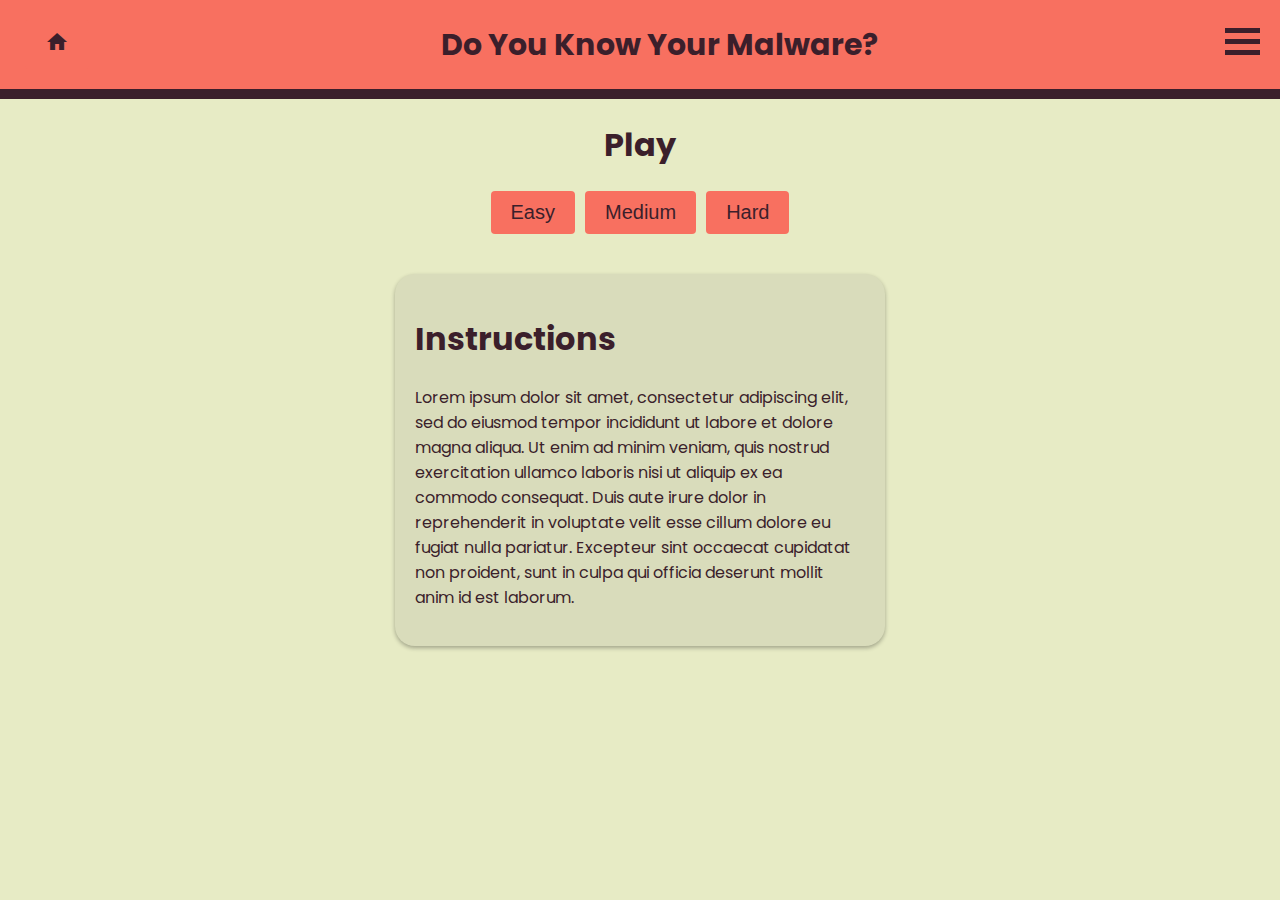
==== index.html @ 303071a8 "Created javascript file with questions" ====
<!DOCTYPE html>
<html>
    <head>
        <meta name="viewport" content="width=device-width, initial-scale=1.0">
        <title>CPSC 329 Project</title>
        <link rel="stylesheet" href="style.css">
	<link rel="stylesheet" href="https://fonts.googleapis.com/icon?family=Material+Icons">
    </head>
    <body>
	<div class="header">
	    <div class="homebutton">
		<a href="./">
		<button class="button"><i class="material-icons">home</i></button>
		</a>
	    </div>
	    <header id="masthead" class="site-header" role="banner">
		<h1>Do You Know Your Malware?</h1>
	    </header>
	    <div class="dropdown">
		<div class="menucontainer">
		    <div class="bar"></div>
		    <div class="bar"></div>
		    <div class="bar"></div>
		</div>
		<div class="dropdowncontent">
		    <a href="./">Play</a>
		    <a href="learn.html">Learn</a>
		    <a href="about.html">About</a>
		</div>
	    </div>
	</div>
	<div class="body">
		<div id="beforeQuiz" class = "block">
	    	<div class="title">
				<h1>Play</h1>
	    	</div>
			<div id="highscore" class="score"></div>
	    	<div class="buttons">
	    		<button id="easy" class="button">Easy</button>
	    		<button id="medium" class="button">Medium</button>
	    		<button id="hard" class="button">Hard</button>
	    	</div>
	    	<div class="container">
	    		<h1>Instructions</h1>
	    		<p>Lorem ipsum dolor sit amet, consectetur adipiscing elit, 
sed do eiusmod tempor incididunt ut labore et dolore magna aliqua. 
Ut enim ad minim veniam, quis nostrud exercitation ullamco laboris 
nisi ut aliquip ex ea commodo consequat. Duis aute irure dolor in 
reprehenderit in voluptate velit esse cillum dolore eu fugiat nulla 
pariatur. Excepteur sint occaecat cupidatat non proident, sunt in culpa 
qui officia deserunt mollit anim id est laborum.</p>
			</div>
		</div>
		<div id="quiz"></div>
	</div>
	<script src="questions.js"></script>
	<script src="quiz.js"></script>
    </body>
</html>
---- style.css ----
/* CSS encoding for webpage styles. Used in index.html

Note: Colour scheme:
- e7ebc5 : cream
- f87060 : bittersweet
- 3b1f2b : dark purple
- 1d4e89 : YlnMn blue
- 00b2ca : Moonstone
*/

@import url('https://fonts.googleapis.com/css2?family=Poppins:wght@400;500;700&display=swap');

@media only screen and (max-width: 600px){
	.site-header {font-size: 10px}

}

body {
	background: #e7ebc5;
	display: flex;
	flex-wrap: wrap;
	justify-content: center;
	margin: 0px;
	width: 100%;
}

.header {
	position: fixed;
	top: 0;
	width: 100%;
	max-width: 100%;
	padding-left: 20px;
	padding-right: 20px;
	margin: 0px;
	font-family: 'Poppins', sans-serif;
	font-size: 15px;
  	color: #3b1f2b;
	background: #f87060;
  	display: flex;
	justify-content: space-between;
	border-bottom: 10px solid #3b1f2b;
	align-items: center;
}

.header header {
	display: inline-block;
}

.homebutton {
	display: inline-block;
	margin: 20px;
}

.btn {
	background-color: f87060;
  	border: none;
  	color: 3b1f2b;
  	padding: 12px 16px;
  	font-size: 16px;
  	cursor: pointer;
}

.dropdown {
	position: relative;
	display: inline-block;
	direction: rtl;
}

.dropdowncontent {
	display: none;
	direction: ltr;
	position: absolute;
	background-color: #f87060;
  	min-width: 100px;
  	z-index: 1;
}

.dropdowncontent a {
	color: #3b1f2b;
	padding: 12px 16px;
	display: block;
	text-decoration: none;
}

.menucontainer {
	display: inline-block;
	cursor: pointer;
	padding: 5px;
	margin: 15px;
}

.dropdown:hover .dropdowncontent {
	display: block;
}

.dropdown:hover .bar {
	background-color: #fff;
}

.dropdowncontent a:hover {
	background-color: #f6442f;
	color: #fff;
}

.bar {
	width: 35px;
	height: 5px;
	background-color: #3b1f2b;
	margin: 6px 0;
	transition: 0.4s;
}

.body {
	margin: 0px; padding: 0px;
	margin-top: 100px;
	display: flex;
	justify-content: center;
	flex-wrap: wrap;
}

.block {
	display: flex;
	justify-content: center;
	flex-wrap: wrap;
}

.title {
	font-family: 'Poppins', sans-serif;
	color: #3b1f2b;	
}

.buttons {
	display: flex;
	width: 100%;
	justify-content: center;
	align-items: center;
}

.button {
  	display: inline-block;
  	padding: 10px 20px;
  	background-color: #f87060;
  	color: #3b1f2b;
  	border: none;
  	cursor: pointer;
  	font-size: 20px;
  	border-radius: 4px;
  	transition: background-color 0.3s;
  	margin-right: 5px;
	margin-left: 5px;
}

.buttons .button:hover {
	background-color: #f6442f;
	color: #fff;
}

.score {
	display: none;
	color:#3b1f2b;
	font-family: 'Poppins', "sans-serif";
}

.container {
  	padding: 20px;
  	margin-top: 40px;
	width: 450px;
	max-width: 80%;
  	background-color: #d9dcbb;
  	box-shadow: 0 2px 4px rgba(0, 0, 0, 0.3);
  	border-radius: 20px;
	font-family: 'Poppins', sans-serif;
	color:#3b1f2b;
	display: block;
}

.question {
	font-weight: bold;
	margin-bottom: 10px;
}

.option {
	display: block;
	margin-bottom: 10px;
}
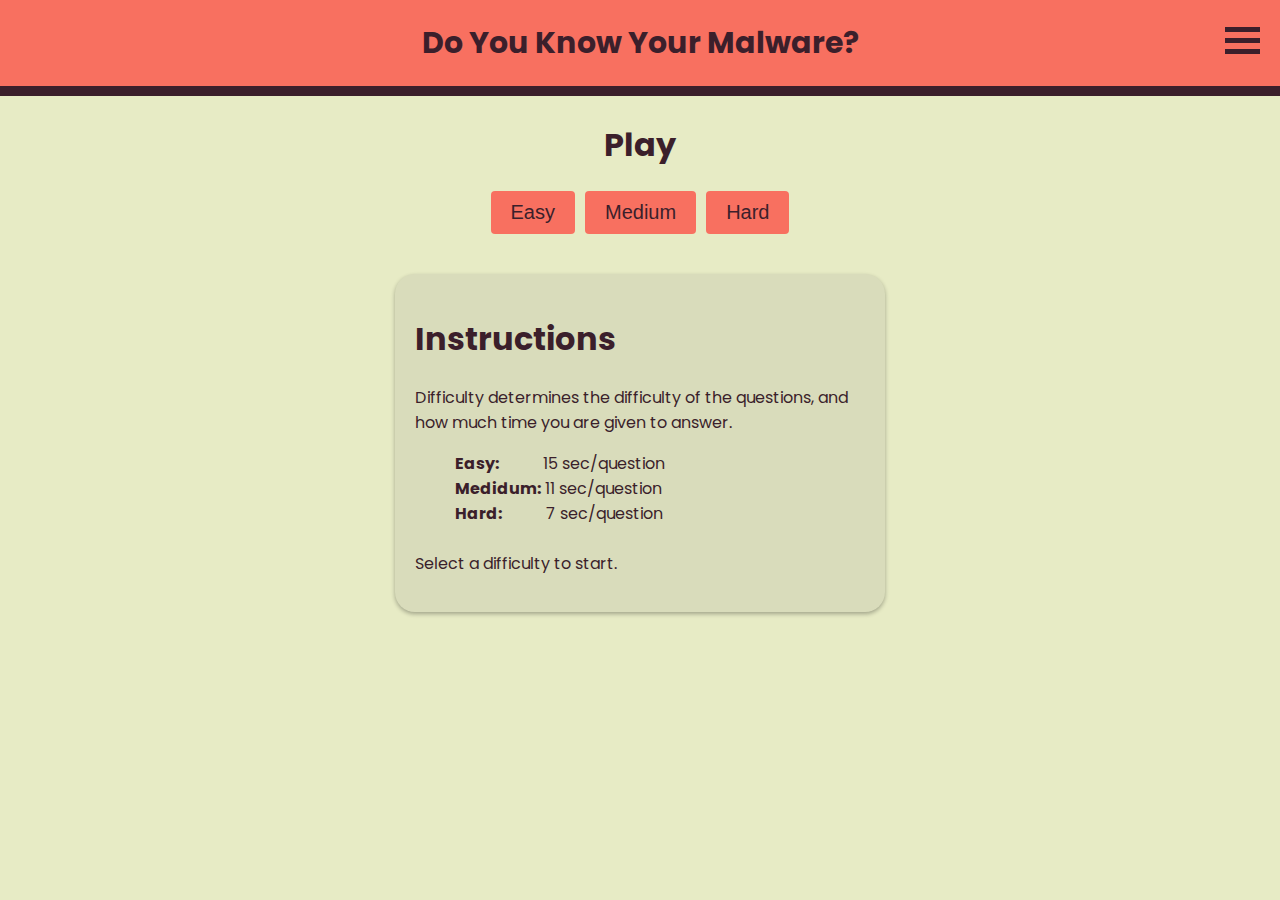
==== commit dcc77210: "Fixed bugs, worked on new score method, and css" ====
--- a/index.html
+++ b/index.html
@@ -1,5 +1,5 @@
 <!DOCTYPE html>
-<html>
+<html lang="en">
     <head>
         <meta name="viewport" content="width=device-width, initial-scale=1.0">
         <title>CPSC 329 Project</title>
@@ -8,14 +8,19 @@
     </head>
     <body>
 	<div class="header">
-	    <div class="homebutton">
-		<a href="./">
-		<button class="button"><i class="material-icons">home</i></button>
-		</a>
+	    
+		<!--Invisible drop down menu on play page ensures title is perfectly centered-->
+		<div class="invisible">
+			<div class="menucontainer">
+				<div class="bar"></div><div class="bar"></div><div class="bar"></div>
+			</div>
+			<div class="dropdowncontent"></div>
 	    </div>
+
 	    <header id="masthead" class="site-header" role="banner">
 		<h1>Do You Know Your Malware?</h1>
 	    </header>
+
 	    <div class="dropdown">
 		<div class="menucontainer">
 		    <div class="bar"></div>
@@ -23,7 +28,6 @@
 		    <div class="bar"></div>
 		</div>
 		<div class="dropdowncontent">
-		    <a href="./">Play</a>
 		    <a href="learn.html">Learn</a>
 		    <a href="about.html">About</a>
 		</div>
@@ -31,25 +35,23 @@
 	</div>
 	<div class="body">
 		<div id="beforeQuiz" class = "block">
-	    	<div class="title">
-				<h1>Play</h1>
-	    	</div>
-			<div id="highscore" class="score"></div>
-	    	<div class="buttons">
-	    		<button id="easy" class="button">Easy</button>
-	    		<button id="medium" class="button">Medium</button>
-	    		<button id="hard" class="button">Hard</button>
-	    	</div>
-	    	<div class="container">
-	    		<h1>Instructions</h1>
-	    		<p>Lorem ipsum dolor sit amet, consectetur adipiscing elit, 
-sed do eiusmod tempor incididunt ut labore et dolore magna aliqua. 
-Ut enim ad minim veniam, quis nostrud exercitation ullamco laboris 
-nisi ut aliquip ex ea commodo consequat. Duis aute irure dolor in 
-reprehenderit in voluptate velit esse cillum dolore eu fugiat nulla 
-pariatur. Excepteur sint occaecat cupidatat non proident, sunt in culpa 
-qui officia deserunt mollit anim id est laborum.</p>
-			</div>
+	    <div class="title">
+			<h1>Play</h1>
+	    </div>
+	    <div class="buttons">
+	    	<button id="easy" class="button">Easy</button>
+	    	<button id="medium" class="button">Medium</button>
+	    	<button id="hard" class="button">Hard</button>
+	    </div>
+	    <div class="container">
+	    	<h1>Instructions</h1>
+	    	<p> Difficulty determines the difficulty of the questions, and how much time you are given to answer.<dd>
+					<strong>Easy:</strong>&emsp;&emsp;&ensp;&nbsp;15 sec/question<br>
+					<strong>Medidum:</strong> 11 sec/question<br>
+					<strong>Hard:</strong>&emsp;&emsp;&ensp;&nbsp;7 sec/question</dd><br>
+				Select a difficulty to start.
+			</p>
+		</div>
 		</div>
 		<div id="quiz"></div>
 	</div>
--- a/style.css
+++ b/style.css
@@ -44,11 +44,21 @@
 
 .header header {
 	display: inline-block;
+	
+}
+
+.site-header{
+	margin: auto;
+}
+
+.invisible {
+	visibility: hidden;
 }
 
 .homebutton {
 	display: inline-block;
-	margin: 20px;
+	/*margin: 20px;*/
+	width: 75;
 }
 
 .btn {
@@ -156,7 +166,7 @@
 }
 
 .score {
-	display: none;
+	display: block;
 	color:#3b1f2b;
 	font-family: 'Poppins', "sans-serif";
 }
@@ -179,7 +189,30 @@
 	margin-bottom: 10px;
 }
 
+.options {
+	display: block;
+	width: 100%;
+	justify-content: center;
+	align-items: center;
+}
+
 .option {
 	display: block;
 	margin-bottom: 10px;
+	width: 100%;
+	background-color:#b7ba9c;
+	color:#3b1f2b;
+	border:none;
+	font-family: 'Poppings', "sans-serif";
+	font-size: 16px;
+	border-radius: 5px;
+	cursor: pointer;
+	transition: background-color 0.3s;
+	height: 50px;
+}
+
+.options .option:hover{
+	background-color:#f87060;
+	color:#fff;
+	box-shadow: inset 0px 0px 5px rgba(0, 0, 0, 0.015);	
 }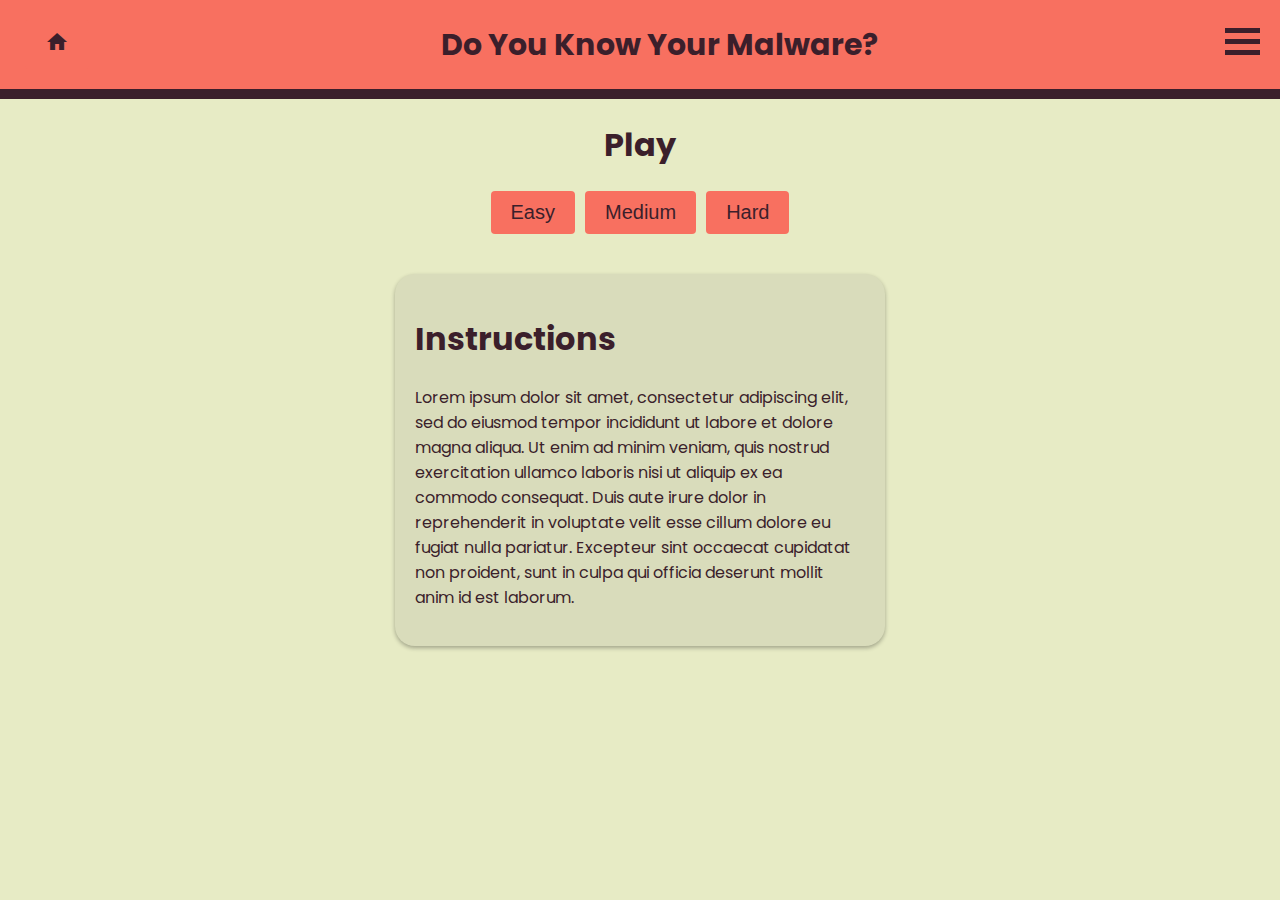
==== commit 1ddf434a: "Merge pull request #1 from SamWOW99/emily" ====
--- a/index.html
+++ b/index.html
@@ -1,5 +1,5 @@
 <!DOCTYPE html>
-<html lang="en">
+<html>
     <head>
         <meta name="viewport" content="width=device-width, initial-scale=1.0">
         <title>CPSC 329 Project</title>
@@ -8,19 +8,14 @@
     </head>
     <body>
 	<div class="header">
-	    
-		<!--Invisible drop down menu on play page ensures title is perfectly centered-->
-		<div class="invisible">
-			<div class="menucontainer">
-				<div class="bar"></div><div class="bar"></div><div class="bar"></div>
-			</div>
-			<div class="dropdowncontent"></div>
+	    <div class="homebutton">
+		<a href="./">
+		<button class="button"><i class="material-icons">home</i></button>
+		</a>
 	    </div>
-
 	    <header id="masthead" class="site-header" role="banner">
 		<h1>Do You Know Your Malware?</h1>
 	    </header>
-
 	    <div class="dropdown">
 		<div class="menucontainer">
 		    <div class="bar"></div>
@@ -28,6 +23,7 @@
 		    <div class="bar"></div>
 		</div>
 		<div class="dropdowncontent">
+		    <a href="./">Play</a>
 		    <a href="learn.html">Learn</a>
 		    <a href="about.html">About</a>
 		</div>
@@ -35,23 +31,25 @@
 	</div>
 	<div class="body">
 		<div id="beforeQuiz" class = "block">
-	    <div class="title">
-			<h1>Play</h1>
-	    </div>
-	    <div class="buttons">
-	    	<button id="easy" class="button">Easy</button>
-	    	<button id="medium" class="button">Medium</button>
-	    	<button id="hard" class="button">Hard</button>
-	    </div>
-	    <div class="container">
-	    	<h1>Instructions</h1>
-	    	<p> Difficulty determines the difficulty of the questions, and how much time you are given to answer.<dd>
-					<strong>Easy:</strong>&emsp;&emsp;&ensp;&nbsp;15 sec/question<br>
-					<strong>Medidum:</strong> 11 sec/question<br>
-					<strong>Hard:</strong>&emsp;&emsp;&ensp;&nbsp;7 sec/question</dd><br>
-				Select a difficulty to start.
-			</p>
-		</div>
+	    	<div class="title">
+				<h1>Play</h1>
+	    	</div>
+			<h3 id="highscore" class="score"></h3>
+	    	<div class="buttons">
+	    		<button id="easy" class="button">Easy</button>
+	    		<button id="medium" class="button">Medium</button>
+	    		<button id="hard" class="button">Hard</button>
+	    	</div>
+	    	<div class="container">
+	    		<h1>Instructions</h1>
+	    		<p>Lorem ipsum dolor sit amet, consectetur adipiscing elit, 
+sed do eiusmod tempor incididunt ut labore et dolore magna aliqua. 
+Ut enim ad minim veniam, quis nostrud exercitation ullamco laboris 
+nisi ut aliquip ex ea commodo consequat. Duis aute irure dolor in 
+reprehenderit in voluptate velit esse cillum dolore eu fugiat nulla 
+pariatur. Excepteur sint occaecat cupidatat non proident, sunt in culpa 
+qui officia deserunt mollit anim id est laborum.</p>
+			</div>
 		</div>
 		<div id="quiz"></div>
 	</div>
--- a/style.css
+++ b/style.css
@@ -44,21 +44,11 @@
 
 .header header {
 	display: inline-block;
-	
-}
-
-.site-header{
-	margin: auto;
-}
-
-.invisible {
-	visibility: hidden;
 }
 
 .homebutton {
 	display: inline-block;
-	/*margin: 20px;*/
-	width: 75;
+	margin: 20px;
 }
 
 .btn {
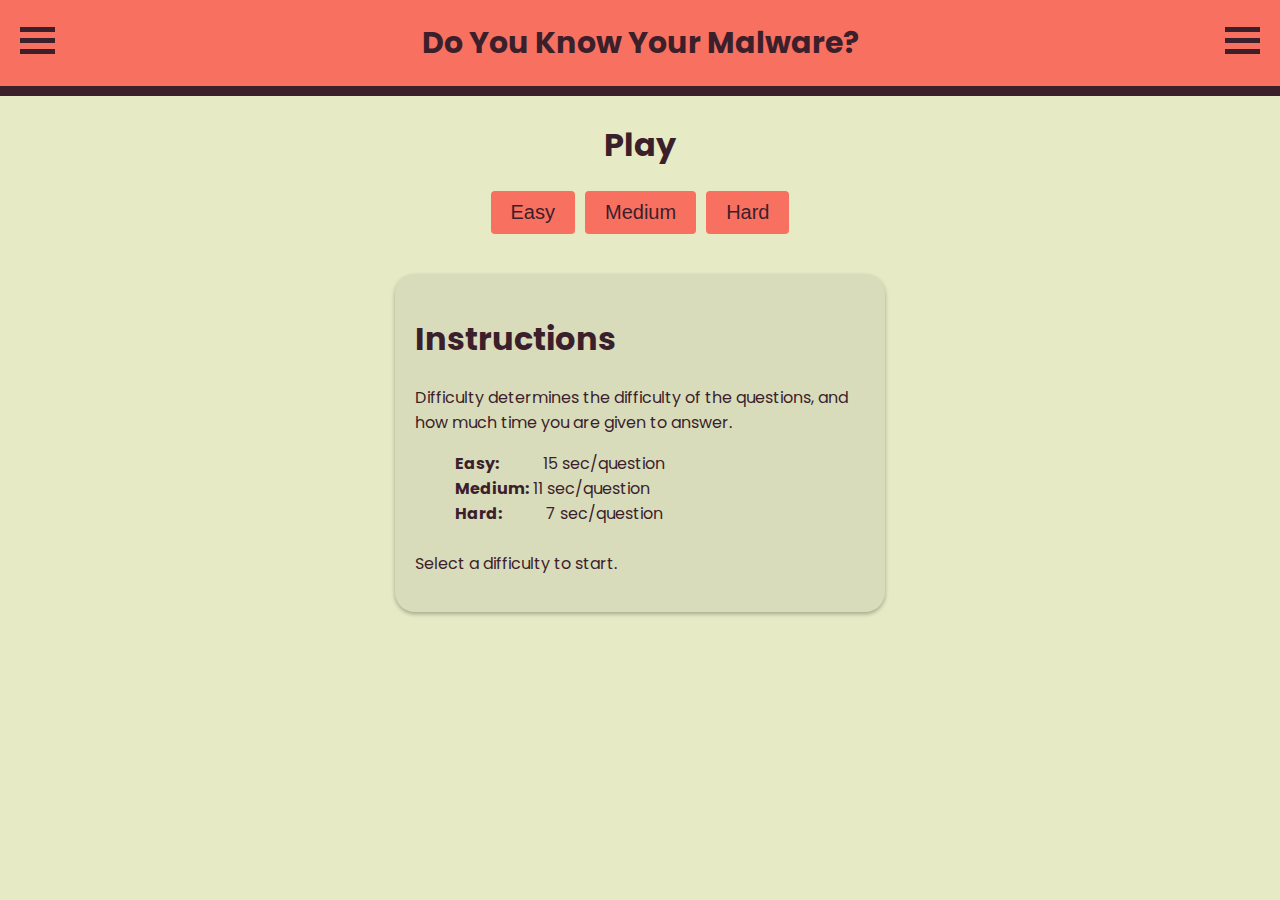
==== commit ad505d2e: "Fixed Spelling" ====
--- a/index.html
+++ b/index.html
@@ -1,5 +1,5 @@
 <!DOCTYPE html>
-<html>
+<html lang="en">
     <head>
         <meta name="viewport" content="width=device-width, initial-scale=1.0">
         <title>CPSC 329 Project</title>
@@ -8,14 +8,19 @@
     </head>
     <body>
 	<div class="header">
-	    <div class="homebutton">
-		<a href="./">
-		<button class="button"><i class="material-icons">home</i></button>
-		</a>
+	    
+		<!--Invisible drop down menu on play page ensures title is perfectly centered-->
+		<div class="invisible">
+			<div class="menucontainer">
+				<div class="bar"></div><div class="bar"></div><div class="bar"></div>
+			</div>
+			<div class="dropdowncontent"></div>
 	    </div>
+
 	    <header id="masthead" class="site-header" role="banner">
 		<h1>Do You Know Your Malware?</h1>
 	    </header>
+
 	    <div class="dropdown">
 		<div class="menucontainer">
 		    <div class="bar"></div>
@@ -23,7 +28,6 @@
 		    <div class="bar"></div>
 		</div>
 		<div class="dropdowncontent">
-		    <a href="./">Play</a>
 		    <a href="learn.html">Learn</a>
 		    <a href="about.html">About</a>
 		</div>
@@ -31,25 +35,23 @@
 	</div>
 	<div class="body">
 		<div id="beforeQuiz" class = "block">
-	    	<div class="title">
-				<h1>Play</h1>
-	    	</div>
-			<h3 id="highscore" class="score"></h3>
-	    	<div class="buttons">
-	    		<button id="easy" class="button">Easy</button>
-	    		<button id="medium" class="button">Medium</button>
-	    		<button id="hard" class="button">Hard</button>
-	    	</div>
-	    	<div class="container">
-	    		<h1>Instructions</h1>
-	    		<p>Lorem ipsum dolor sit amet, consectetur adipiscing elit, 
-sed do eiusmod tempor incididunt ut labore et dolore magna aliqua. 
-Ut enim ad minim veniam, quis nostrud exercitation ullamco laboris 
-nisi ut aliquip ex ea commodo consequat. Duis aute irure dolor in 
-reprehenderit in voluptate velit esse cillum dolore eu fugiat nulla 
-pariatur. Excepteur sint occaecat cupidatat non proident, sunt in culpa 
-qui officia deserunt mollit anim id est laborum.</p>
-			</div>
+	    <div class="title">
+			<h1>Play</h1>
+	    </div>
+	    <div class="buttons">
+	    	<button id="easy" class="button">Easy</button>
+	    	<button id="medium" class="button">Medium</button>
+	    	<button id="hard" class="button">Hard</button>
+	    </div>
+	    <div class="container">
+	    	<h1>Instructions</h1>
+	    	<p> Difficulty determines the difficulty of the questions, and how much time you are given to answer.<dd>
+					<strong>Easy:</strong>&emsp;&emsp;&ensp;&nbsp;15 sec/question<br>
+					<strong>Medium:</strong> 11 sec/question<br>
+					<strong>Hard:</strong>&emsp;&emsp;&ensp;&nbsp;7 sec/question</dd><br>
+				Select a difficulty to start.
+			</p>
+		</div>
 		</div>
 		<div id="quiz"></div>
 	</div>
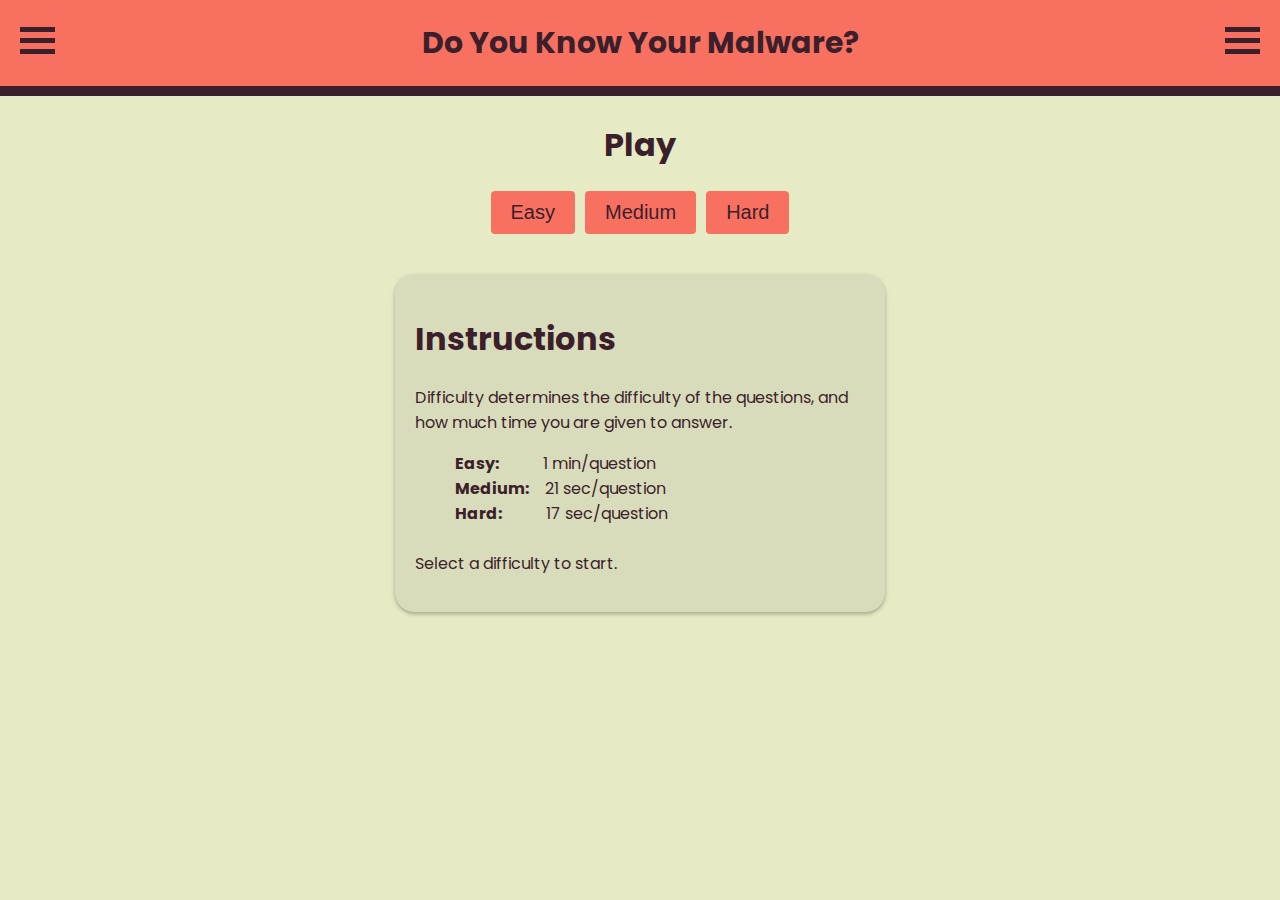
==== commit 1b04738c: "Working kahoot style timer and question display" ====
--- a/index.html
+++ b/index.html
@@ -46,9 +46,9 @@
 	    <div class="container">
 	    	<h1>Instructions</h1>
 	    	<p> Difficulty determines the difficulty of the questions, and how much time you are given to answer.<dd>
-					<strong>Easy:</strong>&emsp;&emsp;&ensp;&nbsp;15 sec/question<br>
-					<strong>Medium:</strong> 11 sec/question<br>
-					<strong>Hard:</strong>&emsp;&emsp;&ensp;&nbsp;7 sec/question</dd><br>
+					<strong>Easy:</strong>&emsp;&emsp;&ensp;&nbsp;1 min/question<br>
+					<strong>Medium:</strong>&emsp;21 sec/question<br>
+					<strong>Hard:</strong>&emsp;&emsp;&ensp;&nbsp;17 sec/question</dd><br>
 				Select a difficulty to start.
 			</p>
 		</div>
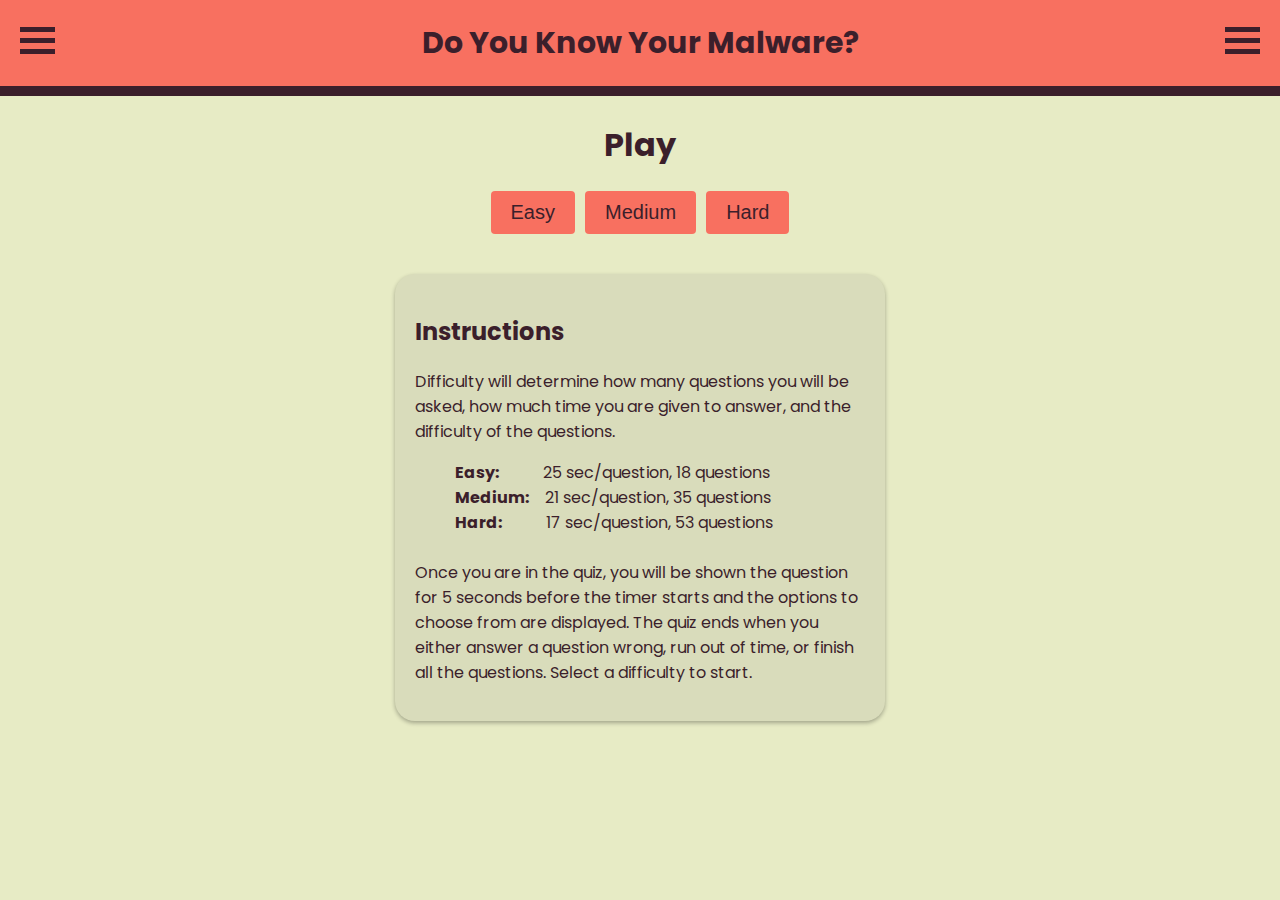
==== commit 69e12db7: "Updated to be more clear and descriptive" ====
--- a/index.html
+++ b/index.html
@@ -35,23 +35,28 @@
 	</div>
 	<div class="body">
 		<div id="beforeQuiz" class = "block">
-	    <div class="title">
-			<h1>Play</h1>
-	    </div>
-	    <div class="buttons">
-	    	<button id="easy" class="button">Easy</button>
-	    	<button id="medium" class="button">Medium</button>
-	    	<button id="hard" class="button">Hard</button>
-	    </div>
-	    <div class="container">
-	    	<h1>Instructions</h1>
-	    	<p> Difficulty determines the difficulty of the questions, and how much time you are given to answer.<dd>
-					<strong>Easy:</strong>&emsp;&emsp;&ensp;&nbsp;1 min/question<br>
-					<strong>Medium:</strong>&emsp;21 sec/question<br>
-					<strong>Hard:</strong>&emsp;&emsp;&ensp;&nbsp;17 sec/question</dd><br>
-				Select a difficulty to start.
-			</p>
-		</div>
+	    	<div class="title">
+				<h1>Play</h1>
+	    	</div>
+	    	<div class="buttons">
+				<button id="easy" class="button">Easy</button>
+				<button id="medium" class="button">Medium</button>
+				<button id="hard" class="button">Hard</button>
+			</div>
+	    	<div class="container">
+				<h2>Instructions</h2>
+				<p> 
+					Difficulty will determine how many questions you will be asked, 
+					how much time you are given to answer, and the difficulty of the questions.<dd>
+						<strong>Easy:</strong>&emsp;&emsp;&ensp;&nbsp;25 sec/question, 18 questions<br>
+						<strong>Medium:</strong>&emsp;21 sec/question, 35 questions<br>
+						<strong>Hard:</strong>&emsp;&emsp;&ensp;&nbsp;17 sec/question, 53 questions</dd><br>
+					Once you are in the quiz, you will be shown the question for 5 seconds before the
+					timer starts and the options to choose from are displayed. The quiz ends when you either
+					answer a question wrong, run out of time, or finish all the questions.
+					Select a difficulty to start.
+				</p>
+			</div>
 		</div>
 		<div id="quiz"></div>
 	</div>
